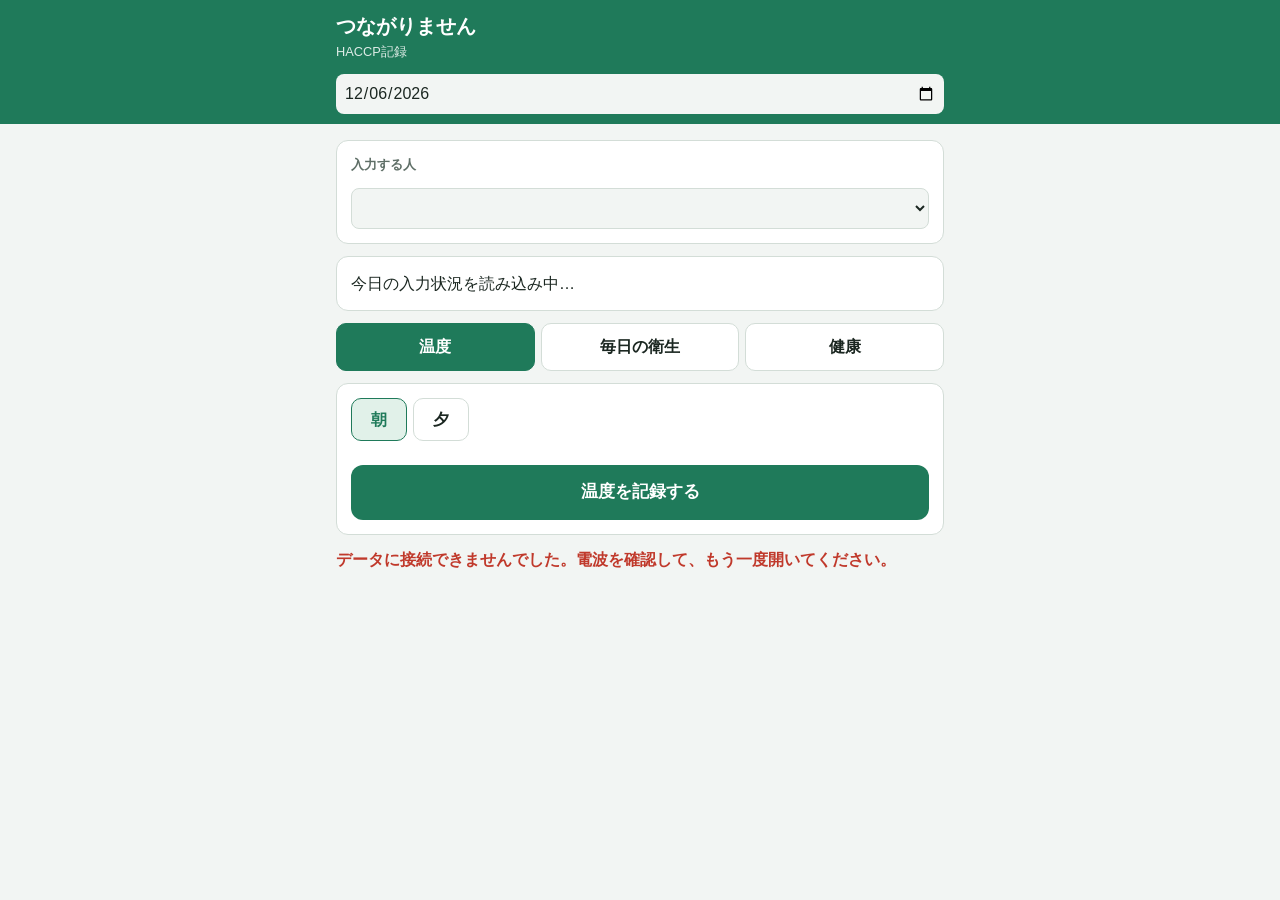
==== index.html @ 5ddf10e2 "HACCP記録アプリの最初の版 Co-Authored-By: Claude Opus 5.5 (1M context) <noreply@anthropic.com> Claude-Session:" ====
<!doctype html>
<html lang="ja">
<head>
<meta charset="utf-8">
<meta name="viewport" content="width=device-width,initial-scale=1,viewport-fit=cover">
<title>HACCP記録</title>
<link rel="stylesheet" href="style.css">
</head>
<body>
<header class="top">
  <div class="wrap row">
    <div><div class="store" id="storeName">…</div><div class="sub">HACCP記録</div></div>
    <input type="date" id="date" aria-label="日付">
  </div>
</header>

<main class="wrap stack">
  <section class="card stack">
    <label for="who" class="lbl">入力する人</label>
    <select id="who"></select>
    <input id="whoOther" placeholder="名前を入力" hidden>
  </section>

  <section class="card" id="status" aria-live="polite">今日の入力状況を読み込み中…</section>

  <nav class="tabs" role="tablist">
    <button type="button" role="tab" data-tab="temp" aria-selected="true">温度</button>
    <button type="button" role="tab" data-tab="daily">毎日の衛生</button>
    <button type="button" role="tab" data-tab="health">健康</button>
  </nav>

  <!-- 温度 -->
  <section class="card stack" data-panel="temp">
    <div class="seg" id="slot">
      <button type="button" data-v="朝" aria-pressed="true">朝</button>
      <button type="button" data-v="夕">夕</button>
    </div>
    <div id="fridges" class="stack"></div>
    <button type="button" class="primary" id="saveTemp">温度を記録する</button>
  </section>

  <!-- 毎日の衛生 -->
  <section class="card stack" data-panel="daily" hidden>
    <p class="hint">閉店前に1日1回。できていなければ✕を押して、何があってどうしたかを書いてください。</p>
    <div id="daily" class="stack"></div>
    <button type="button" class="primary" id="saveDaily">毎日の衛生を記録する</button>
  </section>

  <!-- 健康 -->
  <section class="card stack" data-panel="health" hidden>
    <p class="hint">出勤したら自分の分を入れます。当てはまらないものがあれば店長に伝えて、対応を書いてください。</p>
    <div id="health" class="stack"></div>
    <button type="button" class="primary" id="saveHealth">健康チェックを記録する</button>
  </section>

  <p id="msg" class="msg" aria-live="polite"></p>
</main>

<script src="config.js"></script>
<script src="common.js"></script>
<script>
const params = new URLSearchParams(location.search);
const STORE = params.get("store") || "sannomiya";
let fridges = [], slot = "朝";
const $ = id => document.getElementById(id);
const msg = (t, bad) => { $("msg").textContent = t; $("msg").className = "msg" + (bad ? " bad" : " good"); };

$("date").value = jstDate();
try { $("who").dataset.saved = localStorage.getItem("haccp_who") || ""; } catch (e) {}

function who() {
  const v = $("who").value === "__other" ? $("whoOther").value.trim() : $("who").value;
  return v;
}
$("who").addEventListener("change", () => {
  $("whoOther").hidden = $("who").value !== "__other";
  try { localStorage.setItem("haccp_who", $("who").value); } catch (e) {}
});

// タブ
document.querySelectorAll(".tabs button").forEach(b => b.addEventListener("click", () => {
  document.querySelectorAll(".tabs button").forEach(x => x.setAttribute("aria-selected", x === b));
  document.querySelectorAll("[data-panel]").forEach(p => p.hidden = p.dataset.panel !== b.dataset.tab);
  msg("");
}));
document.querySelectorAll("#slot button").forEach(b => b.addEventListener("click", () => {
  slot = b.dataset.v;
  document.querySelectorAll("#slot button").forEach(x => x.setAttribute("aria-pressed", x === b));
}));

// 基準外・✕のときだけ「対応」欄を出す
function actionBox(id) {
  return `<textarea id="${id}" class="action" placeholder="何があって、どうしたか（例：扉が開いていた→閉めて30分後に再測定 6℃）" hidden></textarea>`;
}

function renderFridges() {
  $("fridges").innerHTML = fridges.map(f => `
    <div class="item">
      <label for="t${f.id}" class="name">${esc(f.name)}<small>${f.kind}・${f.max_temp}℃以下</small></label>
      <div class="tempin"><input type="number" inputmode="decimal" step="0.1" id="t${f.id}"><span>℃</span></div>
      ${actionBox("a" + f.id)}
    </div>`).join("") || `<p class="hint">庫が登録されていません。管理者に伝えてください。</p>`;
  fridges.forEach(f => $("t" + f.id).addEventListener("input", e => {
    const v = parseFloat(e.target.value);
    const bad = !isNaN(v) && v > Number(f.max_temp);
    e.target.closest(".item").classList.toggle("ng", bad);
    $("a" + f.id).hidden = !bad;
  }));
}

function okNg(name, i) {
  return `<div class="seg okng" data-i="${i}">
    <button type="button" data-v="1" aria-pressed="false">○</button>
    <button type="button" data-v="0" aria-pressed="false">✕</button></div>`;
}
function wireOkNg(root) {
  root.querySelectorAll(".okng").forEach(g => g.querySelectorAll("button").forEach(b => b.addEventListener("click", () => {
    g.querySelectorAll("button").forEach(x => x.setAttribute("aria-pressed", x === b));
    g.dataset.v = b.dataset.v;
    const item = g.closest(".item");
    item.classList.toggle("ng", b.dataset.v === "0");
    const a = item.querySelector(".action"); if (a) a.hidden = b.dataset.v !== "0";
  })));
}

$("daily").innerHTML = DAILY_ITEMS.map((d, i) => `
  <div class="item">
    <div class="row"><div class="name">${esc(d.key)}<small>${esc(d.hint)}</small></div>${okNg(d.key, i)}</div>
    ${actionBox("da" + i)}
  </div>`).join("");
wireOkNg($("daily"));

$("health").innerHTML = HEALTH_ITEMS.map((h, i) => `
  <div class="item"><div class="row"><div class="name">${esc(h)}</div>${okNg(h, i)}</div></div>`).join("")
  + `<textarea id="ha" class="action" placeholder="当てはまらないものがあったとき：店長に伝えた内容と対応（例：手に切り傷→手袋着用、盛り付けのみ担当）" hidden></textarea>`;
wireOkNg($("health"));
$("health").querySelectorAll(".okng").forEach(g => g.addEventListener("click", () => {
  const anyNg = [...$("health").querySelectorAll(".okng")].some(x => x.dataset.v === "0");
  $("ha").hidden = !anyNg;
}));

async function loadStatus() {
  try {
    const s = await sbRpc("today_status", { p_store: STORE, p_date: $("date").value });
    const n = slt => (s.temp.find(t => t.slot === slt) || { n: 0 }).n;
    const total = fridges.length;
    const chip = (label, done) => `<span class="chip ${done ? "done" : "todo"}">${label}${done ? " 済" : " まだ"}</span>`;
    $("status").innerHTML = `<div class="lbl">${$("date").value} の入力状況</div><div class="chips">`
      + chip("温度 朝", total && n("朝") >= total) + chip("温度 夕", total && n("夕") >= total)
      + chip("毎日の衛生", s.daily >= DAILY_ITEMS.length) + `</div>`
      + `<div class="hint">健康チェック済み：${s.health.length ? s.health.map(esc).join("、") : "まだ誰もいません"}</div>`;
  } catch (e) { $("status").textContent = "入力状況を読み込めませんでした"; }
}

async function init() {
  try {
    const [st] = await sbGet(`stores?id=eq.${encodeURIComponent(STORE)}&select=name`);
    $("storeName").textContent = st ? st.name : "店舗が見つかりません";
    fridges = await sbGet(`fridges?store_id=eq.${encodeURIComponent(STORE)}&order=sort`);
    const staff = await sbGet(`staff?store_id=eq.${encodeURIComponent(STORE)}&order=sort&select=name`);
    $("who").innerHTML = `<option value="">選んでください</option>`
      + staff.map(s => `<option>${esc(s.name)}</option>`).join("") + `<option value="__other">リストにない（名前を入力）</option>`;
    const saved = $("who").dataset.saved;
    if (saved && [...$("who").options].some(o => o.value === saved)) $("who").value = saved;
    $("whoOther").hidden = $("who").value !== "__other";
    renderFridges();
    loadStatus();
  } catch (e) {
    $("storeName").textContent = "つながりません";
    msg("データに接続できませんでした。電波を確認して、もう一度開いてください。", true);
  }
}
$("date").addEventListener("change", loadStatus);

function needWho() { if (!who()) { msg("「入力する人」を選んでください。", true); $("who").focus(); return true; } }

$("saveTemp").addEventListener("click", async () => {
  if (needWho()) return;
  const rows = [];
  for (const f of fridges) {
    const raw = $("t" + f.id).value;
    if (raw === "") continue;
    const temp = parseFloat(raw), ok = temp <= Number(f.max_temp), action = $("a" + f.id).value.trim();
    if (!ok && !action) { msg(`${f.name} が基準外です。何をしたかを書いてください。`, true); $("a" + f.id).focus(); return; }
    rows.push({ store_id: STORE, log_date: $("date").value, slot, fridge_id: f.id, temp, ok, action: action || null, staff_name: who() });
  }
  if (!rows.length) { msg("温度を1つ以上入れてください。", true); return; }
  if (rows.length < fridges.length) { msg("まだ入れていない庫があります。全部入れてから記録してください。", true); return; }
  try {
    await sbInsert("temp_logs", rows);
    fridges.forEach(f => { $("t" + f.id).value = ""; $("a" + f.id).value = ""; $("a" + f.id).hidden = true; $("t" + f.id).closest(".item").classList.remove("ng"); });
    msg(`${slot}の温度を記録しました。`); loadStatus();
  } catch (e) { msg("記録できませんでした。もう一度押してください。", true); }
});

function readOkNg(root) { return [...root.querySelectorAll(".okng")].map(g => g.dataset.v); }

$("saveDaily").addEventListener("click", async () => {
  if (needWho()) return;
  const v = readOkNg($("daily"));
  if (v.some(x => x === undefined)) { msg("全部の項目に○か✕を付けてください。", true); return; }
  const rows = [];
  for (let i = 0; i < DAILY_ITEMS.length; i++) {
    const ok = v[i] === "1", action = $("da" + i).value.trim();
    if (!ok && !action) { msg(`「${DAILY_ITEMS[i].key}」が✕です。内容と対応を書いてください。`, true); $("da" + i).focus(); return; }
    rows.push({ store_id: STORE, log_date: $("date").value, item: DAILY_ITEMS[i].key, ok, action: action || null, staff_name: who() });
  }
  try {
    await sbInsert("daily_checks", rows);
    msg("毎日の衛生を記録しました。"); loadStatus();
  } catch (e) { msg("記録できませんでした。もう一度押してください。", true); }
});

$("saveHealth").addEventListener("click", async () => {
  if (needWho()) return;
  const v = readOkNg($("health"));
  if (v.some(x => x === undefined)) { msg("全部の項目に○か✕を付けてください。", true); return; }
  const items = {}; HEALTH_ITEMS.forEach((h, i) => items[h] = v[i] === "1");
  const ok = v.every(x => x === "1"), action = $("ha").value.trim();
  if (!ok && !action) { msg("当てはまらない項目があります。店長に伝えて、対応を書いてください。", true); $("ha").focus(); return; }
  try {
    await sbInsert("health_checks", [{ store_id: STORE, log_date: $("date").value, staff_name: who(), items, ok, action: action || null }]);
    $("health").querySelectorAll(".okng").forEach(g => { delete g.dataset.v; g.querySelectorAll("button").forEach(b => b.setAttribute("aria-pressed", "false")); g.closest(".item").classList.remove("ng"); });
    $("ha").value = ""; $("ha").hidden = true;
    msg(`${who()}さんの健康チェックを記録しました。`); loadStatus();
  } catch (e) { msg("記録できませんでした。もう一度押してください。", true); }
});

init();
</script>
</body>
</html>
---- style.css ----
:root{
  --bg:#f2f5f3; --card:#fff; --fg:#1b2721; --muted:#5f6f67; --line:#d3ddd7;
  --accent:#1f7a5a; --accent-soft:#e1f1e9; --ng:#c0392b; --ng-soft:#fbe9e7; --todo:#b26a00; --todo-soft:#fff3df;
  font-family:"Hiragino Sans","Noto Sans JP","Yu Gothic",sans-serif;
}
@media (prefers-color-scheme:dark){:root{
  --bg:#111714; --card:#1a231f; --fg:#e3ebe6; --muted:#9caea5; --line:#2e3c35;
  --accent:#5cc79c; --accent-soft:#1e382c; --ng:#ff8a7a; --ng-soft:#3a1f1c; --todo:#f2b45a; --todo-soft:#3a2c14; color-scheme:dark}}
*{box-sizing:border-box}
[hidden]{display:none!important}
body{margin:0;background:var(--bg);color:var(--fg);font-size:16px;line-height:1.6;padding-bottom:env(safe-area-inset-bottom)}
.wrap{max-width:640px;margin:0 auto;padding-left:max(16px,env(safe-area-inset-left));padding-right:max(16px,env(safe-area-inset-right))}
.wide{max-width:1100px}
.stack{display:flex;flex-direction:column;gap:12px}
main.wrap{padding-block:16px 40px}
.row{display:flex;gap:12px;align-items:center;justify-content:space-between;flex-wrap:wrap}
.top{background:var(--accent);color:var(--card);padding-block:calc(10px + env(safe-area-inset-top)) 10px;position:sticky;top:0;z-index:5}
.store{font-size:1.25rem;font-weight:700}
.sub{font-size:.8rem;opacity:.85}
.top input{font:inherit;border:0;border-radius:8px;padding:6px 8px}
.card{background:var(--card);border:1px solid var(--line);border-radius:12px;padding:14px}
.lbl{font-size:.8rem;color:var(--muted);font-weight:700}
select,input,textarea{font:inherit;color:var(--fg);background:var(--bg);border:1px solid var(--line);border-radius:8px;padding:10px;width:100%}
textarea{min-height:4em}
.hint{font-size:.85rem;color:var(--muted);margin:0}
.tabs{display:flex;gap:6px}
.tabs button{flex:1;font:inherit;font-weight:700;padding:10px 4px;border:1px solid var(--line);border-radius:10px;background:var(--card);color:var(--fg)}
.tabs button[aria-selected="true"]{background:var(--accent);color:var(--card);border-color:var(--accent)}
.seg{display:flex;gap:6px}
.seg button{font:inherit;font-weight:700;min-width:56px;padding:8px 14px;border:1px solid var(--line);border-radius:10px;background:var(--card);color:var(--fg)}
.seg button[aria-pressed="true"]{background:var(--accent-soft);border-color:var(--accent);color:var(--accent)}
.okng button[data-v="0"][aria-pressed="true"]{background:var(--ng-soft);border-color:var(--ng);color:var(--ng)}
.item{border:1px solid var(--line);border-radius:10px;padding:10px;display:flex;flex-direction:column;gap:8px}
.item.ng{border-color:var(--ng);background:var(--ng-soft)}
.item .row{flex-wrap:nowrap}
.name{font-weight:700;min-width:0}
.name small{display:block;font-weight:400;color:var(--muted);font-size:.8rem}
.tempin{display:flex;align-items:center;gap:6px}
.tempin input{font-size:1.4rem;max-width:140px}
.primary{font:inherit;font-weight:700;font-size:1.05rem;background:var(--accent);color:var(--card);border:0;border-radius:12px;padding:14px}
button:focus-visible,input:focus-visible,select:focus-visible,textarea:focus-visible{outline:2px solid var(--accent);outline-offset:2px}
.chips{display:flex;gap:6px;flex-wrap:wrap;margin:6px 0}
.chip{font-size:.85rem;font-weight:700;border-radius:99px;padding:2px 10px}
.chip.done{background:var(--accent-soft);color:var(--accent)}
.chip.todo{background:var(--todo-soft);color:var(--todo)}
.msg{font-weight:700;margin:0;min-height:1.6em}
.msg.bad{color:var(--ng)} .msg.good{color:var(--accent)}
/* 管理画面 */
.scroll{overflow-x:auto}
table{border-collapse:collapse;font-size:.85rem;font-variant-numeric:tabular-nums;width:100%}
th,td{border:1px solid var(--line);padding:4px 6px;text-align:center;white-space:nowrap}
th{background:var(--bg)}
td.left{text-align:left;white-space:normal}
td.ng,span.ng{color:var(--ng);font-weight:700;background:var(--ng-soft)}
td.miss{background:var(--todo-soft);color:var(--todo)}
td.ok{color:var(--accent)}
h2{font-size:1.05rem;margin:0}
@media print{
  .top,.noprint{display:none!important}
  body{background:#fff;color:#000}
  .card{border:0;padding:0}
  section.printpage{page-break-after:always}
  table{font-size:9pt}
}
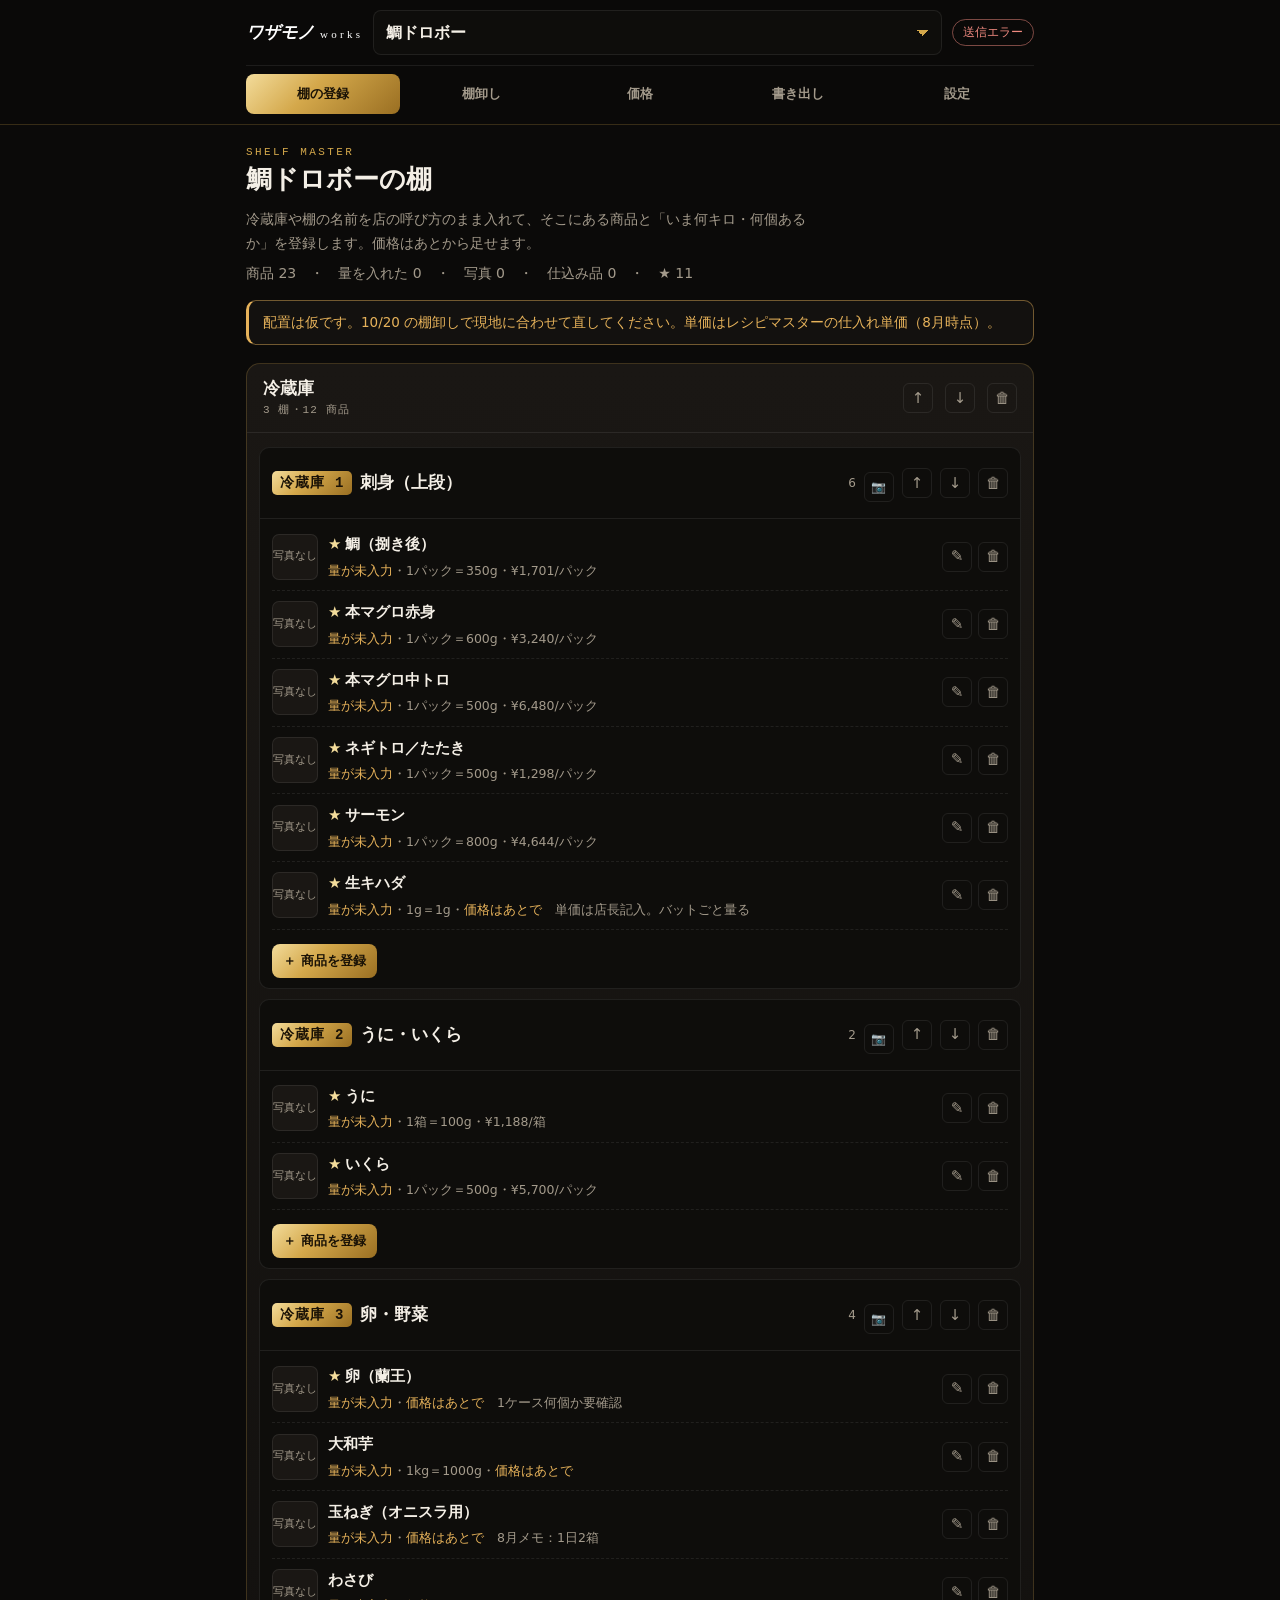
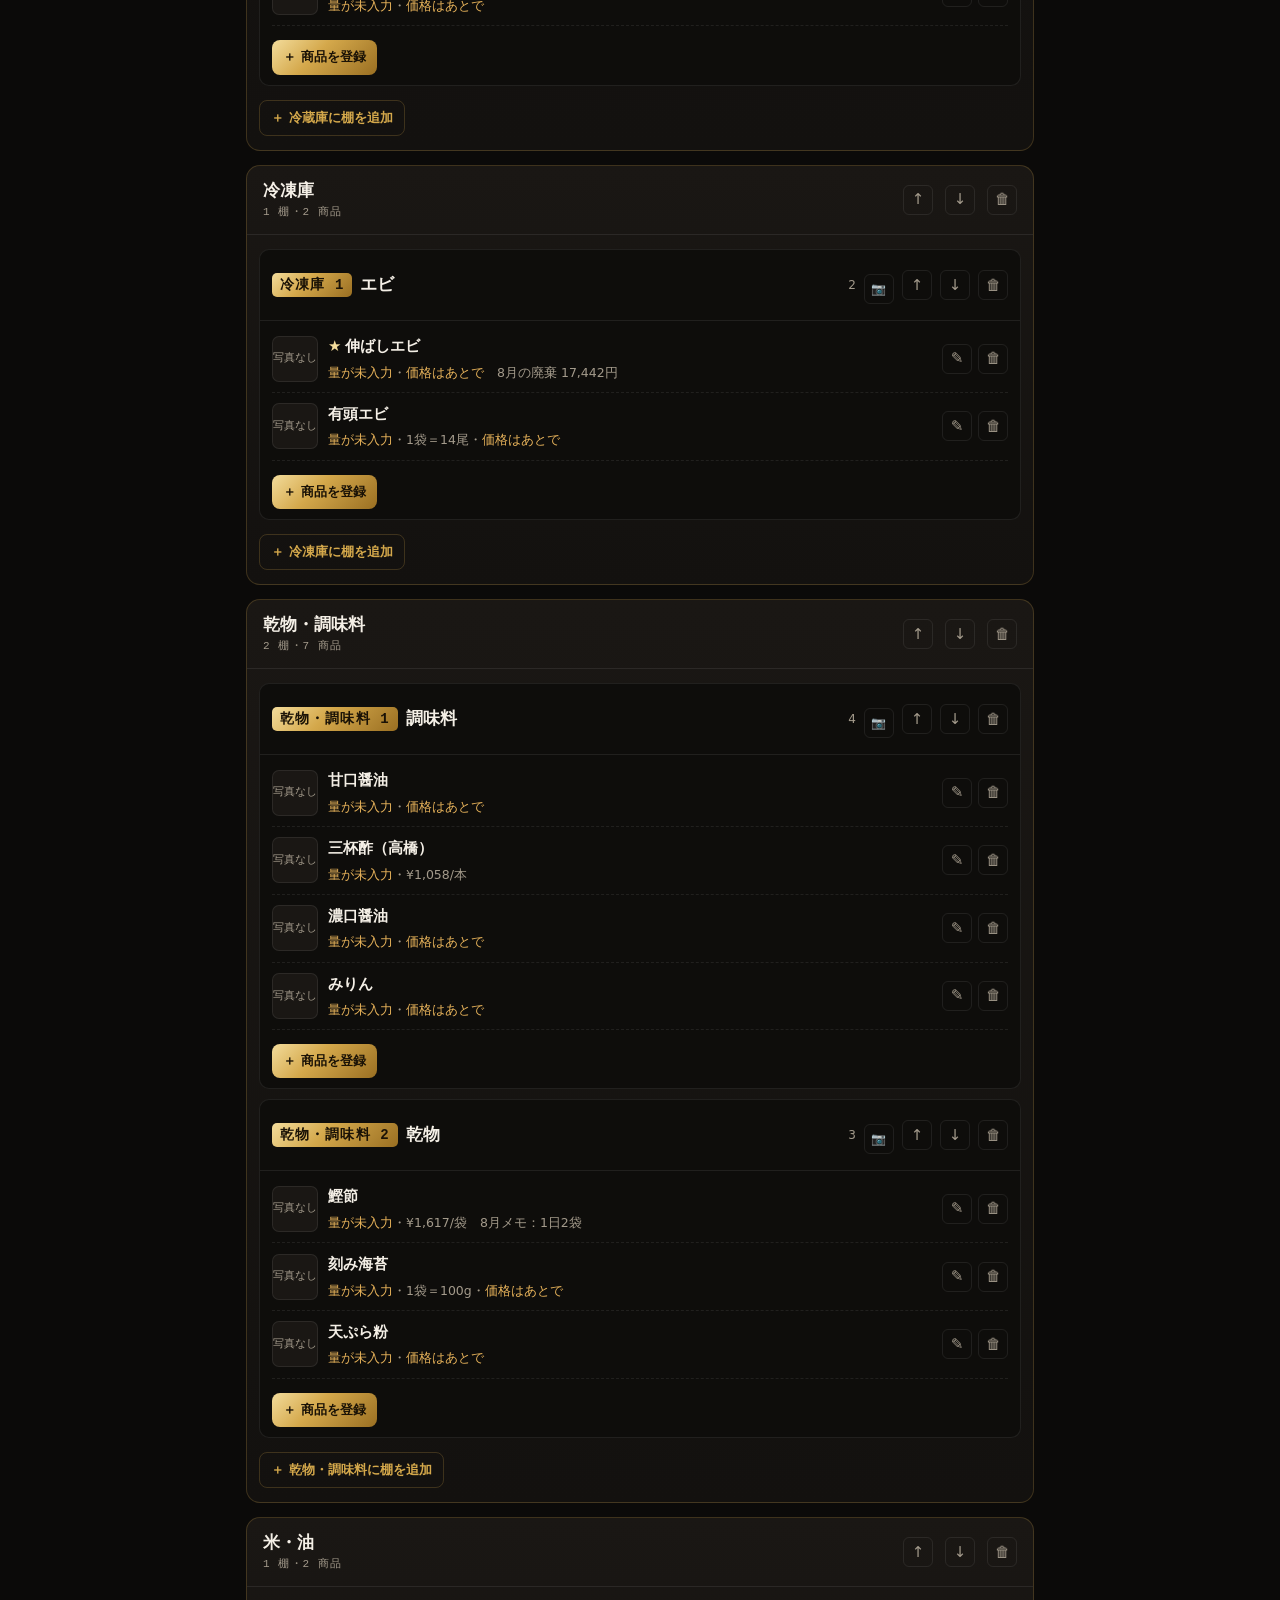
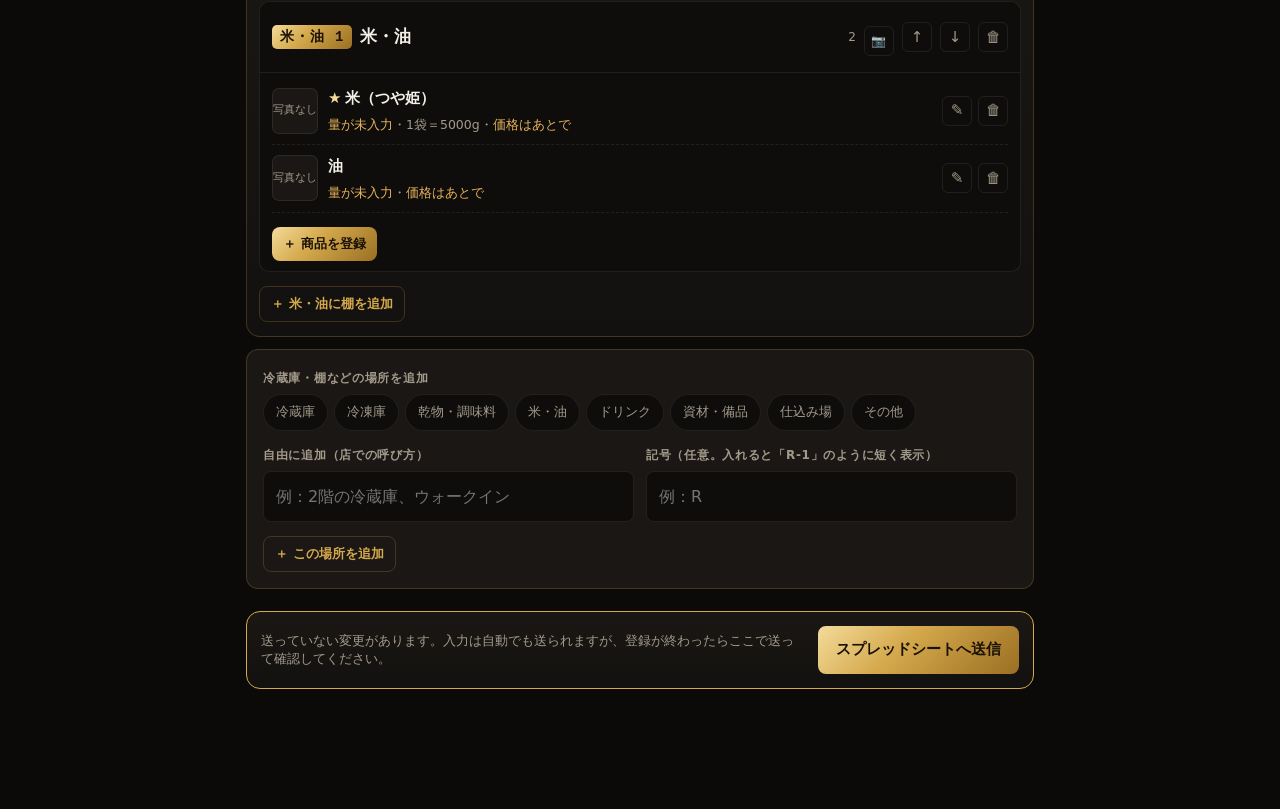
==== commit d4d51471: "HACCP記録アプリを削除し、トップを棚卸しアプリへ Co-Authored-By: Claude Opus 5.5 (1M context) <noreply@anthropic.com> Clau" ====
--- a/index.html
+++ b/index.html
@@ -2,231 +2,8 @@
 <html lang="ja">
 <head>
 <meta charset="utf-8">
-<meta name="viewport" content="width=device-width,initial-scale=1,viewport-fit=cover">
-<title>HACCP記録</title>
-<link rel="stylesheet" href="style.css">
+<meta http-equiv="refresh" content="0; url=tanaoroshi/">
+<title>棚卸し 棚マスタ</title>
 </head>
-<body>
-<header class="top">
-  <div class="wrap row">
-    <div><div class="store" id="storeName">…</div><div class="sub">HACCP記録</div></div>
-    <input type="date" id="date" aria-label="日付">
-  </div>
-</header>
-
-<main class="wrap stack">
-  <section class="card stack">
-    <label for="who" class="lbl">入力する人</label>
-    <select id="who"></select>
-    <input id="whoOther" placeholder="名前を入力" hidden>
-  </section>
-
-  <section class="card" id="status" aria-live="polite">今日の入力状況を読み込み中…</section>
-
-  <nav class="tabs" role="tablist">
-    <button type="button" role="tab" data-tab="temp" aria-selected="true">温度</button>
-    <button type="button" role="tab" data-tab="daily">毎日の衛生</button>
-    <button type="button" role="tab" data-tab="health">健康</button>
-  </nav>
-
-  <!-- 温度 -->
-  <section class="card stack" data-panel="temp">
-    <div class="seg" id="slot">
-      <button type="button" data-v="朝" aria-pressed="true">朝</button>
-      <button type="button" data-v="夕">夕</button>
-    </div>
-    <div id="fridges" class="stack"></div>
-    <button type="button" class="primary" id="saveTemp">温度を記録する</button>
-  </section>
-
-  <!-- 毎日の衛生 -->
-  <section class="card stack" data-panel="daily" hidden>
-    <p class="hint">閉店前に1日1回。できていなければ✕を押して、何があってどうしたかを書いてください。</p>
-    <div id="daily" class="stack"></div>
-    <button type="button" class="primary" id="saveDaily">毎日の衛生を記録する</button>
-  </section>
-
-  <!-- 健康 -->
-  <section class="card stack" data-panel="health" hidden>
-    <p class="hint">出勤したら自分の分を入れます。当てはまらないものがあれば店長に伝えて、対応を書いてください。</p>
-    <div id="health" class="stack"></div>
-    <button type="button" class="primary" id="saveHealth">健康チェックを記録する</button>
-  </section>
-
-  <p id="msg" class="msg" aria-live="polite"></p>
-</main>
-
-<script src="config.js"></script>
-<script src="common.js"></script>
-<script>
-const params = new URLSearchParams(location.search);
-const STORE = params.get("store") || "sannomiya";
-let fridges = [], slot = "朝";
-const $ = id => document.getElementById(id);
-const msg = (t, bad) => { $("msg").textContent = t; $("msg").className = "msg" + (bad ? " bad" : " good"); };
-
-$("date").value = jstDate();
-try { $("who").dataset.saved = localStorage.getItem("haccp_who") || ""; } catch (e) {}
-
-function who() {
-  const v = $("who").value === "__other" ? $("whoOther").value.trim() : $("who").value;
-  return v;
-}
-$("who").addEventListener("change", () => {
-  $("whoOther").hidden = $("who").value !== "__other";
-  try { localStorage.setItem("haccp_who", $("who").value); } catch (e) {}
-});
-
-// タブ
-document.querySelectorAll(".tabs button").forEach(b => b.addEventListener("click", () => {
-  document.querySelectorAll(".tabs button").forEach(x => x.setAttribute("aria-selected", x === b));
-  document.querySelectorAll("[data-panel]").forEach(p => p.hidden = p.dataset.panel !== b.dataset.tab);
-  msg("");
-}));
-document.querySelectorAll("#slot button").forEach(b => b.addEventListener("click", () => {
-  slot = b.dataset.v;
-  document.querySelectorAll("#slot button").forEach(x => x.setAttribute("aria-pressed", x === b));
-}));
-
-// 基準外・✕のときだけ「対応」欄を出す
-function actionBox(id) {
-  return `<textarea id="${id}" class="action" placeholder="何があって、どうしたか（例：扉が開いていた→閉めて30分後に再測定 6℃）" hidden></textarea>`;
-}
-
-function renderFridges() {
-  $("fridges").innerHTML = fridges.map(f => `
-    <div class="item">
-      <label for="t${f.id}" class="name">${esc(f.name)}<small>${f.kind}・${f.max_temp}℃以下</small></label>
-      <div class="tempin"><input type="number" inputmode="decimal" step="0.1" id="t${f.id}"><span>℃</span></div>
-      ${actionBox("a" + f.id)}
-    </div>`).join("") || `<p class="hint">庫が登録されていません。管理者に伝えてください。</p>`;
-  fridges.forEach(f => $("t" + f.id).addEventListener("input", e => {
-    const v = parseFloat(e.target.value);
-    const bad = !isNaN(v) && v > Number(f.max_temp);
-    e.target.closest(".item").classList.toggle("ng", bad);
-    $("a" + f.id).hidden = !bad;
-  }));
-}
-
-function okNg(name, i) {
-  return `<div class="seg okng" data-i="${i}">
-    <button type="button" data-v="1" aria-pressed="false">○</button>
-    <button type="button" data-v="0" aria-pressed="false">✕</button></div>`;
-}
-function wireOkNg(root) {
-  root.querySelectorAll(".okng").forEach(g => g.querySelectorAll("button").forEach(b => b.addEventListener("click", () => {
-    g.querySelectorAll("button").forEach(x => x.setAttribute("aria-pressed", x === b));
-    g.dataset.v = b.dataset.v;
-    const item = g.closest(".item");
-    item.classList.toggle("ng", b.dataset.v === "0");
-    const a = item.querySelector(".action"); if (a) a.hidden = b.dataset.v !== "0";
-  })));
-}
-
-$("daily").innerHTML = DAILY_ITEMS.map((d, i) => `
-  <div class="item">
-    <div class="row"><div class="name">${esc(d.key)}<small>${esc(d.hint)}</small></div>${okNg(d.key, i)}</div>
-    ${actionBox("da" + i)}
-  </div>`).join("");
-wireOkNg($("daily"));
-
-$("health").innerHTML = HEALTH_ITEMS.map((h, i) => `
-  <div class="item"><div class="row"><div class="name">${esc(h)}</div>${okNg(h, i)}</div></div>`).join("")
-  + `<textarea id="ha" class="action" placeholder="当てはまらないものがあったとき：店長に伝えた内容と対応（例：手に切り傷→手袋着用、盛り付けのみ担当）" hidden></textarea>`;
-wireOkNg($("health"));
-$("health").querySelectorAll(".okng").forEach(g => g.addEventListener("click", () => {
-  const anyNg = [...$("health").querySelectorAll(".okng")].some(x => x.dataset.v === "0");
-  $("ha").hidden = !anyNg;
-}));
-
-async function loadStatus() {
-  try {
-    const s = await sbRpc("today_status", { p_store: STORE, p_date: $("date").value });
-    const n = slt => (s.temp.find(t => t.slot === slt) || { n: 0 }).n;
-    const total = fridges.length;
-    const chip = (label, done) => `<span class="chip ${done ? "done" : "todo"}">${label}${done ? " 済" : " まだ"}</span>`;
-    $("status").innerHTML = `<div class="lbl">${$("date").value} の入力状況</div><div class="chips">`
-      + chip("温度 朝", total && n("朝") >= total) + chip("温度 夕", total && n("夕") >= total)
-      + chip("毎日の衛生", s.daily >= DAILY_ITEMS.length) + `</div>`
-      + `<div class="hint">健康チェック済み：${s.health.length ? s.health.map(esc).join("、") : "まだ誰もいません"}</div>`;
-  } catch (e) { $("status").textContent = "入力状況を読み込めませんでした"; }
-}
-
-async function init() {
-  try {
-    const [st] = await sbGet(`stores?id=eq.${encodeURIComponent(STORE)}&select=name`);
-    $("storeName").textContent = st ? st.name : "店舗が見つかりません";
-    fridges = await sbGet(`fridges?store_id=eq.${encodeURIComponent(STORE)}&order=sort`);
-    const staff = await sbGet(`staff?store_id=eq.${encodeURIComponent(STORE)}&order=sort&select=name`);
-    $("who").innerHTML = `<option value="">選んでください</option>`
-      + staff.map(s => `<option>${esc(s.name)}</option>`).join("") + `<option value="__other">リストにない（名前を入力）</option>`;
-    const saved = $("who").dataset.saved;
-    if (saved && [...$("who").options].some(o => o.value === saved)) $("who").value = saved;
-    $("whoOther").hidden = $("who").value !== "__other";
-    renderFridges();
-    loadStatus();
-  } catch (e) {
-    $("storeName").textContent = "つながりません";
-    msg("データに接続できませんでした。電波を確認して、もう一度開いてください。", true);
-  }
-}
-$("date").addEventListener("change", loadStatus);
-
-function needWho() { if (!who()) { msg("「入力する人」を選んでください。", true); $("who").focus(); return true; } }
-
-$("saveTemp").addEventListener("click", async () => {
-  if (needWho()) return;
-  const rows = [];
-  for (const f of fridges) {
-    const raw = $("t" + f.id).value;
-    if (raw === "") continue;
-    const temp = parseFloat(raw), ok = temp <= Number(f.max_temp), action = $("a" + f.id).value.trim();
-    if (!ok && !action) { msg(`${f.name} が基準外です。何をしたかを書いてください。`, true); $("a" + f.id).focus(); return; }
-    rows.push({ store_id: STORE, log_date: $("date").value, slot, fridge_id: f.id, temp, ok, action: action || null, staff_name: who() });
-  }
-  if (!rows.length) { msg("温度を1つ以上入れてください。", true); return; }
-  if (rows.length < fridges.length) { msg("まだ入れていない庫があります。全部入れてから記録してください。", true); return; }
-  try {
-    await sbInsert("temp_logs", rows);
-    fridges.forEach(f => { $("t" + f.id).value = ""; $("a" + f.id).value = ""; $("a" + f.id).hidden = true; $("t" + f.id).closest(".item").classList.remove("ng"); });
-    msg(`${slot}の温度を記録しました。`); loadStatus();
-  } catch (e) { msg("記録できませんでした。もう一度押してください。", true); }
-});
-
-function readOkNg(root) { return [...root.querySelectorAll(".okng")].map(g => g.dataset.v); }
-
-$("saveDaily").addEventListener("click", async () => {
-  if (needWho()) return;
-  const v = readOkNg($("daily"));
-  if (v.some(x => x === undefined)) { msg("全部の項目に○か✕を付けてください。", true); return; }
-  const rows = [];
-  for (let i = 0; i < DAILY_ITEMS.length; i++) {
-    const ok = v[i] === "1", action = $("da" + i).value.trim();
-    if (!ok && !action) { msg(`「${DAILY_ITEMS[i].key}」が✕です。内容と対応を書いてください。`, true); $("da" + i).focus(); return; }
-    rows.push({ store_id: STORE, log_date: $("date").value, item: DAILY_ITEMS[i].key, ok, action: action || null, staff_name: who() });
-  }
-  try {
-    await sbInsert("daily_checks", rows);
-    msg("毎日の衛生を記録しました。"); loadStatus();
-  } catch (e) { msg("記録できませんでした。もう一度押してください。", true); }
-});
-
-$("saveHealth").addEventListener("click", async () => {
-  if (needWho()) return;
-  const v = readOkNg($("health"));
-  if (v.some(x => x === undefined)) { msg("全部の項目に○か✕を付けてください。", true); return; }
-  const items = {}; HEALTH_ITEMS.forEach((h, i) => items[h] = v[i] === "1");
-  const ok = v.every(x => x === "1"), action = $("ha").value.trim();
-  if (!ok && !action) { msg("当てはまらない項目があります。店長に伝えて、対応を書いてください。", true); $("ha").focus(); return; }
-  try {
-    await sbInsert("health_checks", [{ store_id: STORE, log_date: $("date").value, staff_name: who(), items, ok, action: action || null }]);
-    $("health").querySelectorAll(".okng").forEach(g => { delete g.dataset.v; g.querySelectorAll("button").forEach(b => b.setAttribute("aria-pressed", "false")); g.closest(".item").classList.remove("ng"); });
-    $("ha").value = ""; $("ha").hidden = true;
-    msg(`${who()}さんの健康チェックを記録しました。`); loadStatus();
-  } catch (e) { msg("記録できませんでした。もう一度押してください。", true); }
-});
-
-init();
-</script>
-</body>
+<body><a href="tanaoroshi/">棚卸しアプリを開く</a></body>
 </html>
